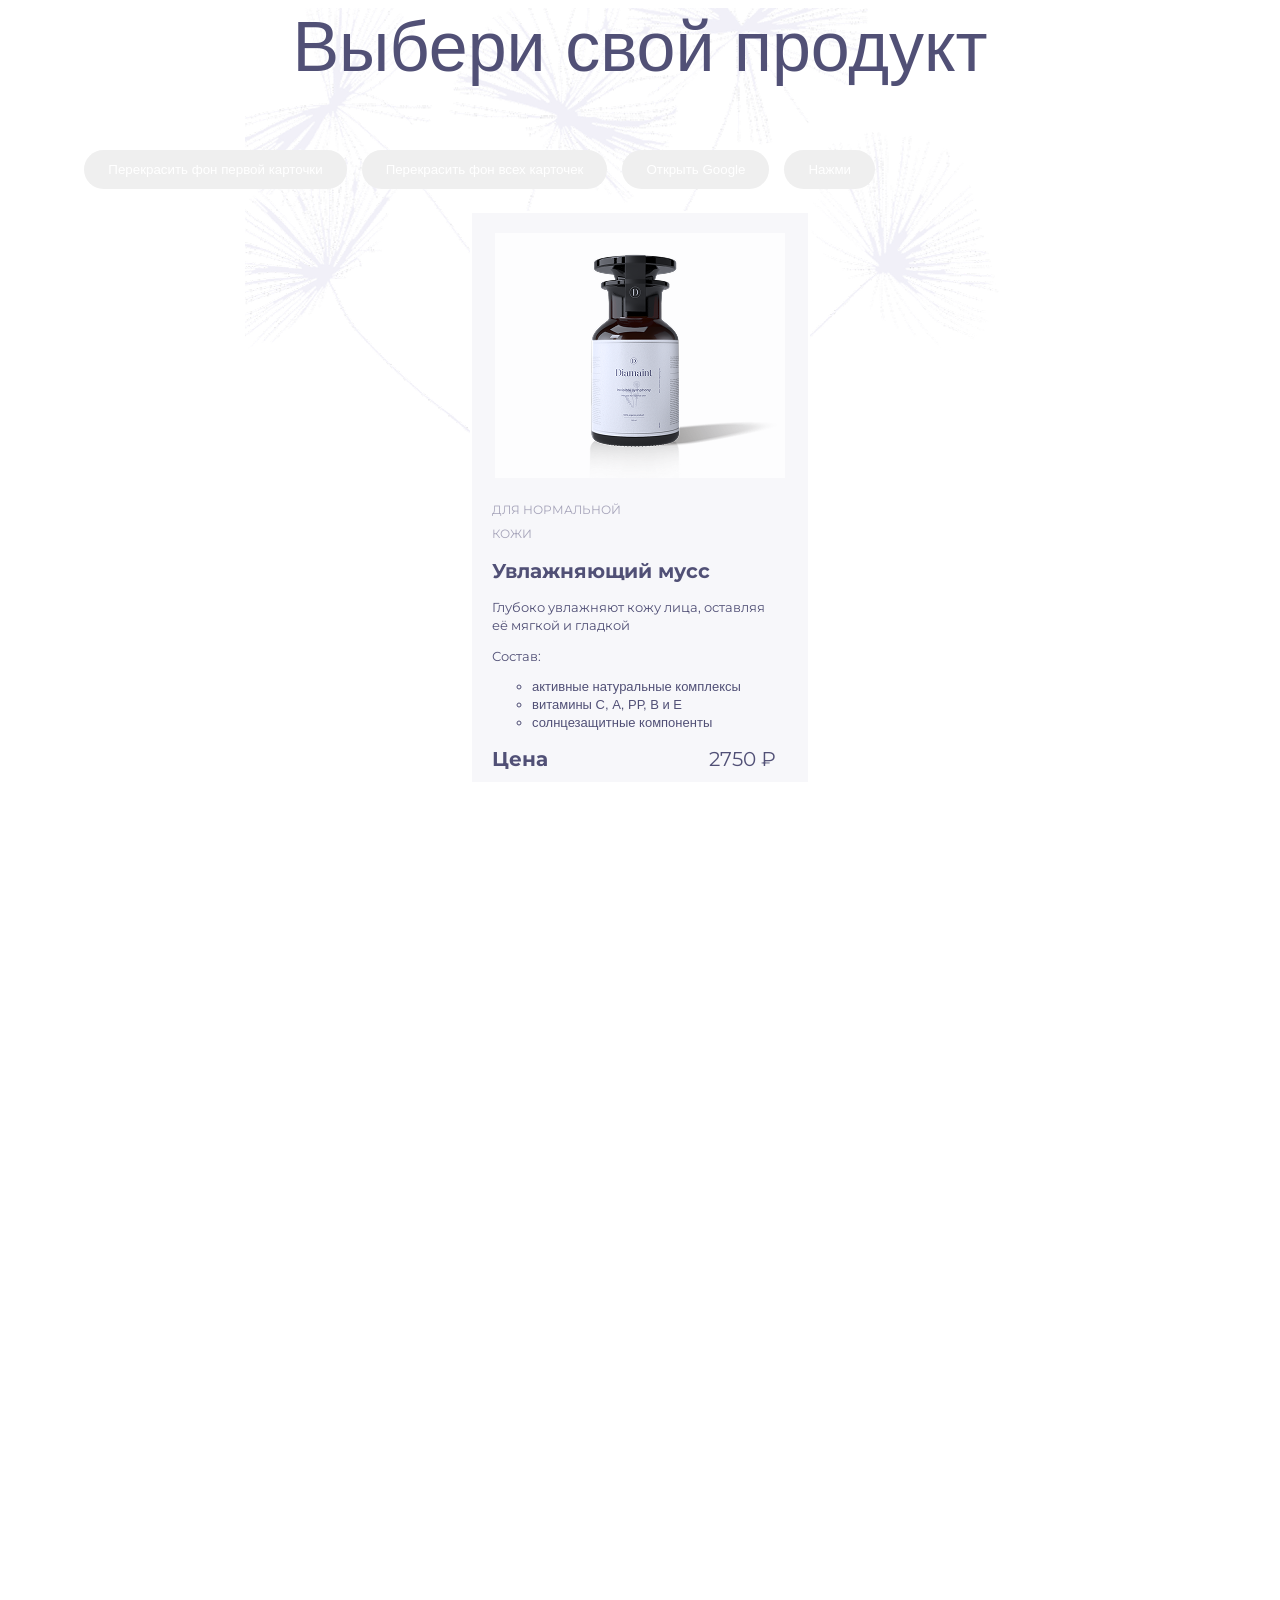
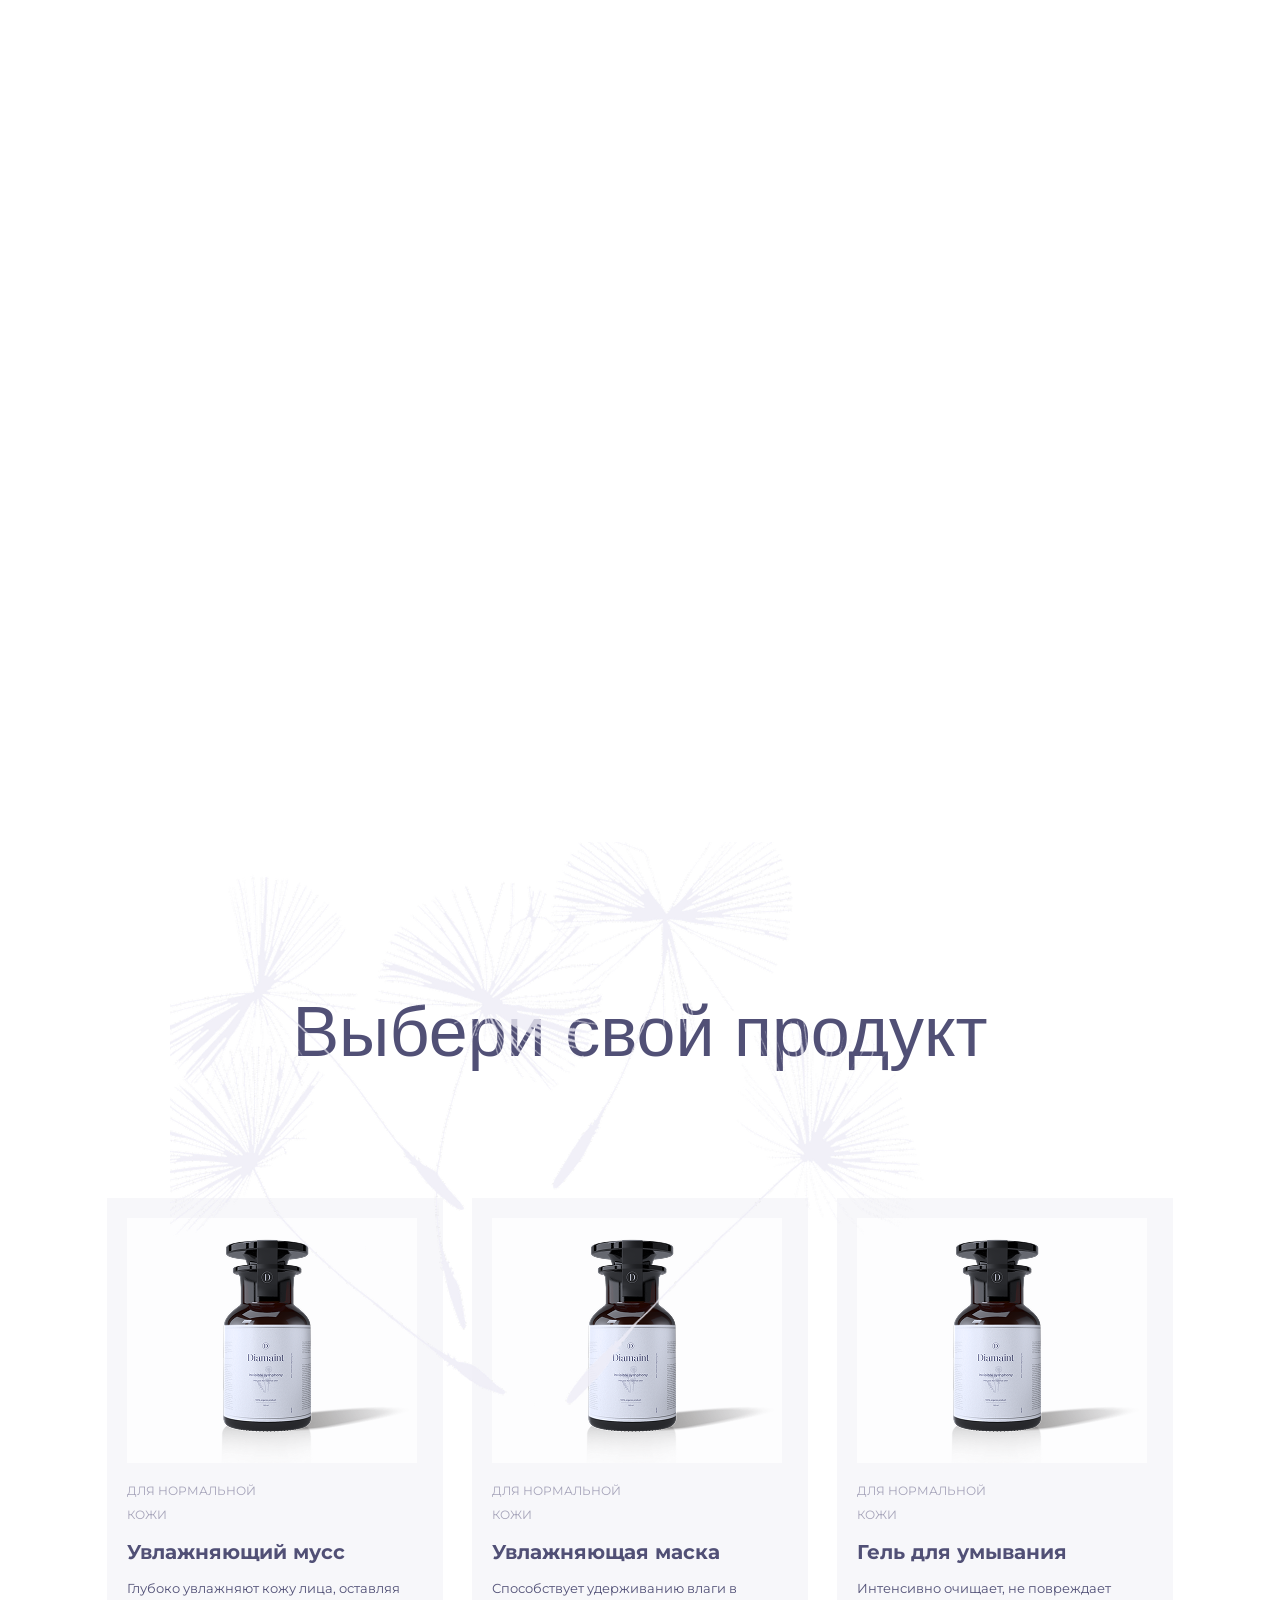
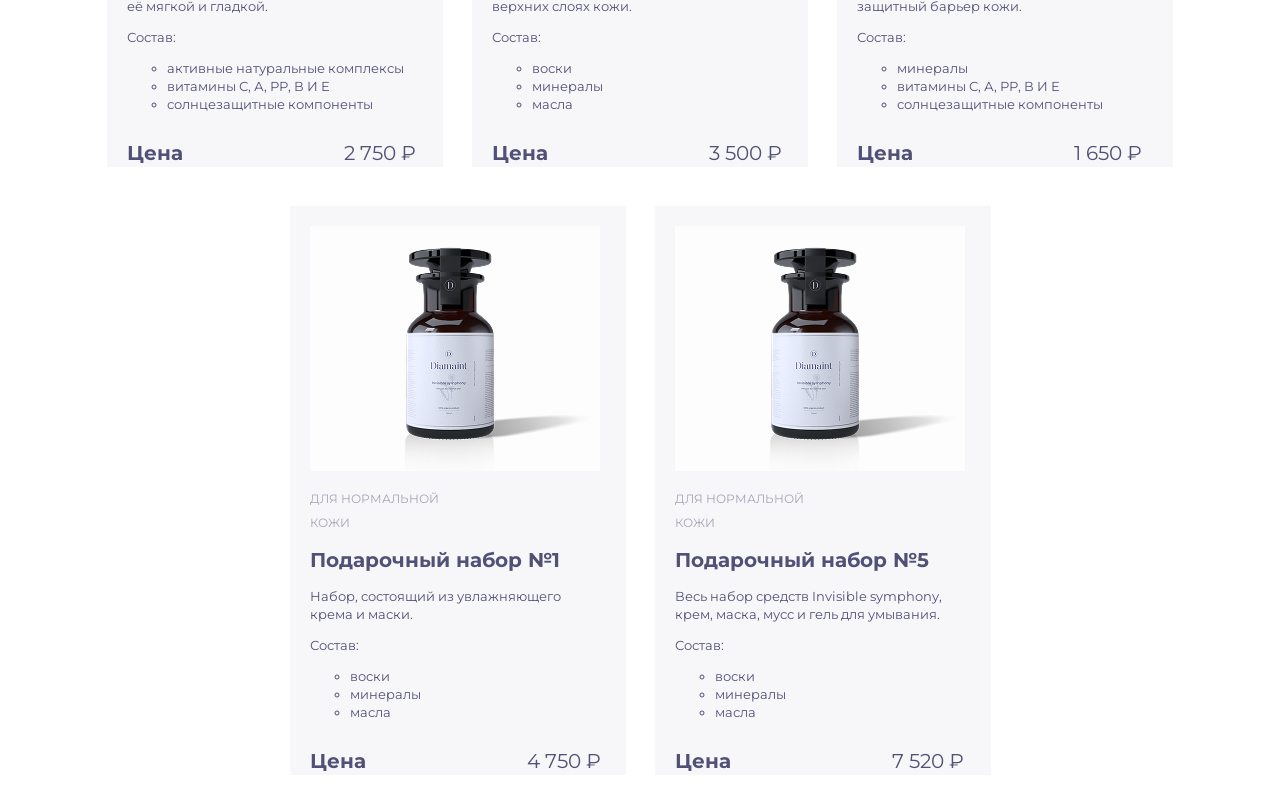
==== index.html @ 14550a99 "Fixed" ====
<!DOCTYPE html>
<html lang="en">
<head>
  <meta charset="UTF-8">
  <meta name="viewport" content="width=device-width, initial-scale=1.0">
  <link rel="preconnect" href="https://fonts.googleapis.com">
  <link rel="preconnect" href="https://fonts.gstatic.com" crossorigin>
  <link href="https://fonts.googleapis.com/css2?family=Montserrat:ital,wght@0,100..900;1,100..900&display=swap" rel="stylesheet">
  <link rel="stylesheet" href="style.css">
  <link rel="stylesheet" href="products.css">
  <title>Product card</title>
</head>
<body>
<div class="all_elements" style="font-family: montserrat;">
  <h1 class="tittle">Выбери свой продукт</h1>
  <div class="buttons">
    <button id="recolor-first-card-button">Перекрасить фон первой карточки</button>
    <button id="recolor-all-card-button">Перекрасить фон всех карточек</button>
    <button id="open-google-button">Открыть Google</button>
    <button id="recolor-button">Нажми</button>
  </div> 
  <script src="/sript.js"></script>
  <script src="/homework-5.js"></script>
  <script src="/homework-6.js"></script>
  <script type="module" src="/homework-7.js"></script>
  <script type="module" src="/homework-8.js"></script>
<ul class="product-card-wrapper" id="product-list"></ul>

<ul class="product-card-wrapper" id="product-list"></ul>

<template id="product-template">
  <li class="product-card">
    <img class="product-card-img" />
    <p class="product-card__for-skin"></p>
    <h2 class="product-card__tittle"></h2>
    <p class="product-card__descr"></p>
    <p class="product-card__text">Состав:</p>
    <ul class="product-card__composition"></ul>
    <div class="product-card__price-wrapper">
      <span class="product-card__price-text">Цена</span>
      <span class="product-card__price"></span>
    </div>
  </li>
</template>
</body>
</head>
</body>
  <title>Product card</title>
</head>
<body style="font-family: montserrat;">
  <h1 class="tittle">Выбери свой продукт</h1>
  <div class="product-card-wrapper">
    <div class="product-card">
      <img src="images/bg1.png" alt="flower-bg" class="product-card__bg-flowers">
      <img src="images/product-card-mousse1.png" alt="Увлажняющий мусс" width="290px" height="245">
      <p class="product-card__for-skin">Для нормальной кожи</p>
      <h3 class="product-card__tittle">Увлажняющий мусс</h3>
      <p class="product-card__descr">Глубоко увлажняют кожу лица, оставляя её мягкой и гладкой.</p>
      <span class="product-card__text"> Состав:</span>
      <ul class="product-card__composition">
        <li class="product-card__item" type="circle">активные натуральные комплексы</li>
        <li class="product-card__item" type="circle">витамины С, А, РР, В И Е</li>
        <li class="product-card__item" type="circle">солнцезащитные компоненты</li>
      </ul>
      <div class="product-card__price-wrapper">
        <span class="product-card__price-text">Цена </span>
        <span class="product-card__price">2 750 &#8381;</span>
      </div>
    </div>
    <div class="product-card">
      <img  src="images/product-card-mousse1.png" alt="Увлажняющий мусс" width="290px" height="245"px>
      <p class="product-card__for-skin">Для нормальной кожи</p>
      <h3 class="product-card__tittle">Увлажняющая маска</h3>
      <p class="product-card__descr">Способствует удерживанию влаги в верхних слоях кожи.</p>
      <span class="product-card__text"> Состав:</span>
      <ul class="product-card__composition">
        <li class="product-card__item" type="circle">воски</li>
        <li class="product-card__item" type="circle">минералы</li>
        <li class="product-card__item" type="circle">масла</li>
      </ul>
      <div class="product-card__price-wrapper">
        <span class="product-card__price-text">Цена </span>
        <span class="product-card__price">3 500 &#8381;</span>
      </div>
    </div>
    <div class="product-card">
      <img src="images/product-card-mousse1.png" alt="Увлажняющий мусс" width="290px" height="245"px>
      <p class="product-card__for-skin">Для нормальной кожи</p>
      <h3 class="product-card__tittle">Гель для умывания</h3>
      <p class="product-card__descr">Интенсивно очищает, не повреждает защитный барьер кожи.</p>
      <span class="product-card__text"> Состав:</span>
      <ul class="product-card__composition">
        <li class="product-card__item" type="circle">минералы</li>
        <li class="product-card__item" type="circle">витамины С, А, РР, В И Е</li>
        <li class="product-card__item" type="circle">солнцезащитные компоненты</li>
      </ul>
      <div class="product-card__price-wrapper">
        <span class="product-card__price-text">Цена </span>
        <span class="product-card__price">1 650 &#8381;</span>
      </div>
    </div>
    <div class="product-card">
      <img src="images/product-card-mousse1.png" alt="Увлажняющий мусс" width="290px" height="245"px>
      <p class="product-card__for-skin">Для нормальной кожи</p>
      <h3 class="product-card__tittle">Подарочный набор №1</h3>
      <p class="product-card__descr">Набор, состоящий из увлажняющего крема и маски.</p>
      <span class="product-card__text"> Состав:</span>
      <ul class="product-card__composition">
        <li class="product-card__item" type="circle">воски</li>
        <li class="product-card__item" type="circle">минералы</li>
        <li class="product-card__item" type="circle">масла</li>
      </ul>
      <div class="product-card__price-wrapper">
        <span class="product-card__price-text">Цена </span>
        <span class="product-card__price">4 750 &#8381;</span>
      </div>
    </div>
    <div class="product-card">
      <img src="images/product-card-mousse1.png" alt="Увлажняющий мусс" width="290px" height="245"px>
      <p class="product-card__for-skin">Для нормальной кожи</p>
      <h3 class="product-card__tittle">Подарочный набор №5</h3>
      <p class="product-card__descr">Весь набор средств Invisible symphony, крем, маска, мусс и гель для умывания.</p>
      <span class="product-card__text"> Состав:</span>
      <ul class="product-card__composition">
        <li class="product-card__item" type="circle">воски</li>
        <li class="product-card__item" type="circle">минералы</li>
        <li class="product-card__item" type="circle">масла</li>
      </ul>
      <div class="product-card__price-wrapper">
        <span class="product-card__price-text">Цена </span>
        <span class="product-card__price">7 520 &#8381;</span>
      </div>
    </div>
  </div>
</body>
</html>
---- style.css ----
* {
  font-family: 'Gill Sans', 'Gill Sans MT', Calibri, 'Trebuchet MS', sans-serif;
  box-sizing: border-box;
}

#product-list {
  list-style: none;
  padding: 0;
}

.all_elements {
  background-image: url("images/dandelion-background.png");
  background-size: 790px 697px;        
  background-repeat: no-repeat;
  background-position: center -100px;
}

.product-card-wrapper {
  display: flex;
  flex-wrap: wrap;
  justify-content: center;
  gap: 25px;
  width: 1110px;
  height: 1191px;
  margin: 0 auto;
  position: relative;
}

.tittle {
  display: flex;
  justify-content: center;
  font-style: normal;
  font-weight: 400;
  font-size: 70px;
  line-height: 78px;
  margin-top: 220px auto;
  margin: 0 auto 125px;
  display: flex;
  align-items: center;
  text-align: center;
  color: #515076
}

.product-card {
  width: 340px;
  height: 573px;
  border: 2px solid white;
  padding: 20px 20px 20px 20px;
  background-color: #F7F7FA;
}

.product-card-img {
  display: block;
  width: 290px;
  margin: 0 auto 20px;
  padding: 0px;
}

.product-card__for-skin {
  width: 171px;
  font-family: 'Montserrat';
  font-style: normal;
  font-weight: 400;
  font-size: 12px;
  line-height: 24px;
  text-transform: uppercase;
  color: #A5A3B9;
}

.product-card__tittle{
  width: 220px;
  font-family: 'Montserrat';
  font-style: normal;
  font-weight: 700;
  font-size: 20px;
  line-height: 27px;
  margin-top: 0px;
  margin-bottom: 0px;
  color: #515076;
  white-space: nowrap;
}

.product-card__descr {
  width: 287px;
  font-family: 'Montserrat';
  font-style: normal;
  font-weight: 400;
  font-size: 13px;
  line-height: 18px;
  color: #515076;
}

.product-card__text {
  width: 49px;
  font-family: 'Montserrat';
  font-style: normal;
  font-weight: 400;
  font-size: 13px;
  line-height: 18px;
  color: #515076;
}

.product-card__composition {
  width: 49px;
  left: 110px;
  top: 820px;
  font-weight: 400;
  font-size: 13px;
  line-height: 18px;
  color: #515076;
  background-size: 790px 697px;
}

.product-card__composition li {
  white-space: nowrap;
}

.product-card__item {
  width: 237px;
  font-family: 'Montserrat';
  font-style: normal;
  font-weight: 400;
  font-size: 13px;
  line-height: 18px;
  color: #515076;
}

.product-card__price-wrapper {
  width: 290px;
  padding-top: 15px;
  display: flex;
  justify-content: space-between;
  white-space: nowrap;
}

.product-card__price-text {
  width: 56px;
  font-family: 'Montserrat';
  font-style: normal;
  font-weight: 700;
  font-size: 20px;
  line-height: 24px;
  color: #515076;
}

.product-card__price {
  width: 73px;
  font-family: 'Montserrat';
  font-style: normal;
  font-weight: 400;
  font-size: 20px;
  line-height: 24px;
  color: #515076;
}

.buttons {
  position: absolute;
  top: 150px;
  right: 405px;
  display: flex;
  gap: 15px;
}

.buttons button {
  padding: 12px 24px;
  border: none; 
  border-radius: 30px; 
  color: white; 
  cursor: pointer;
}

.active-green { 
  background-color: #48ea24;
}


.product-card-wrapper {
display: flex;
flex-wrap: wrap;
justify-content: center;
gap: 25px;
width: 1110px;
height: 1191px;
margin: 0px auto;
position: relative;
}

.tittle{
display: flex;
justify-content: center;
font-style: normal;
font-weight: 400;
font-size: 70px;
line-height: 78px;
margin-top: 220px auto;
margin: 0 auto 125px;
display: flex;
align-items: center;
text-align: center;
color: #515076
}

.product-card{
width: 340px;
height: 573px;
border: 2px solid white;
padding: 20px 20px 20px 20px;
background-color: #F7F7FA;
}


.product-card-img {
display: block;
width: 290px;
margin: 0 auto 20px;
padding: 0px;
}

.product-card__bg-flowers{
position: absolute;
width: 790px;
height: 697px;
left: 85px;
top: -400px;
background: url(bg.png);
}
.product-card__for-skin {
width: 171px;
font-family: 'Montserrat';
font-style: normal;
font-weight: 400;
font-size: 12px;
line-height: 24px;
text-transform: uppercase;
color: #A5A3B9;
}

.product-card__tittle{
width: 220px;
font-family: 'Montserrat';
font-style: normal;
font-weight: 700;
font-size: 20px;
line-height: 27px;
margin-top: 0px;
margin-bottom: 0px;
color: #515076;
white-space: nowrap;
}
.product-card__descr{
width: 287px;
font-family: 'Montserrat';
font-style: normal;
font-weight: 400;
font-size: 13px;
line-height: 18px;
color: #515076;
}

.product-card__text{
width: 49px;
font-family: 'Montserrat';
font-style: normal;
font-weight: 400;
font-size: 13px;
line-height: 18px;
color: #515076;
}

.product-card__composition{
width: 49px;
left: 110px;
top: 820px;
font-weight: 400;
font-size: 13px;
line-height: 18px;
color: #515076;
background-size: 790px 697px;
}

.product-card__item{
width: 237px;
font-family: 'Montserrat';
font-style: normal;
font-weight: 400;
font-size: 13px;
line-height: 18px;
color: #515076;
}

.product-card__price-wrapper{
width: 290px;
padding-top: 15px;
display: flex;
justify-content: space-between;
white-space: nowrap;
}

.product-card__price-text{
width: 56px;
font-family: 'Montserrat';
font-style: normal;
font-weight: 700;
font-size: 20px;
line-height: 24px;
color: #515076;
}

.product-card__price{
width: 73px;
font-family: 'Montserrat';
font-style: normal;
font-weight: 400;
font-size: 20px;
line-height: 24px;
color: #515076;
}
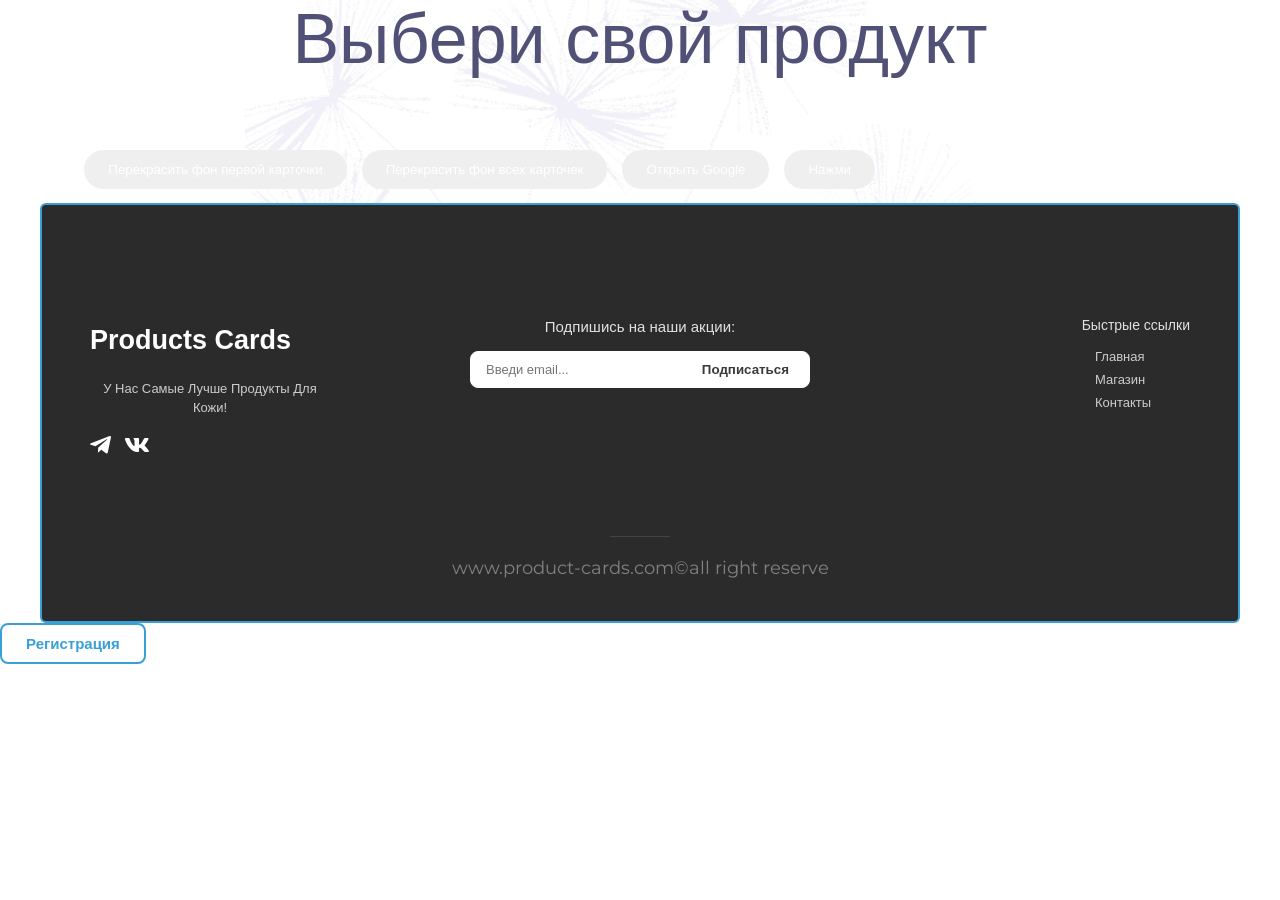
==== commit e466af5b: "Removing unnecessary information from HTML" ====
--- a/index.html
+++ b/index.html
@@ -7,7 +7,7 @@
   <link rel="preconnect" href="https://fonts.gstatic.com" crossorigin>
   <link href="https://fonts.googleapis.com/css2?family=Montserrat:ital,wght@0,100..900;1,100..900&display=swap" rel="stylesheet">
   <link rel="stylesheet" href="style.css">
-  <link rel="stylesheet" href="products.css">
+  <link rel="stylesheet" href="footer.css">
   <title>Product card</title>
 </head>
 <body>
@@ -19,118 +19,73 @@
     <button id="open-google-button">Открыть Google</button>
     <button id="recolor-button">Нажми</button>
   </div> 
-  <script src="/sript.js"></script>
+<footer class="footer-site">
+  <div class="footer-inner">
+    <div class="footer-brand">
+      <h2>Products Cards</h2>
+      <p>У Нас Самые Лучше Продукты Для Кожи!</p>
+      <nav aria-label="Социальные сети">
+        <img src="/images/tg-icon.svg" alt="">
+        <img src="/images/vk-icon.svg" alt="">
+      </nav>
+    </div>
+    <section class="footer-subscribe">
+      <h3>Подпишись на наши акции:</h3>
+      <form class="form-in" action="">
+        <input placeholder="Введи email... " name="email" type="email" required>
+        <button type="submit">Подписаться</button>
+      </form>
+    </section>
+    <nav aria-label="Быстрые ссылки">
+      <h3>Быстрые ссылки</h3>
+      <ul class="array-form">
+        <li>Главная</li>
+        <li>Магазин</li>
+        <li>Контакты</li>
+      </ul>
+    </nav>
+  </div>
+  <hr>
+  <p class="footer-copy">www.product-cards.com©all right reserve</p>
+</footer>
+<button class="button-open">Регистрация</button>
+<div class="overlay">
+  <div class="modal">
+    <button class="modal-close"></button>
+    <form class="form-footer" action="">
+      <div>
+        <label for="name">Имя</label>
+        <input type="text" id="name" required placeholder="Введите имя">
+      </div>
+      <div>
+        <label for="surname">Фамилия</label>
+        <input type="text" id="surname" required placeholder="Введите фамилию">
+      </div>
+      <div>
+        <label for="dateOfBirth">Дата рождения</label>        
+        <input type="date" id="dateOfBirth" required placeholder="Введите дату рождения">
+      </div>
+      <div>
+        <label for="login">Логин</label>
+        <input type="text" id="login" required placeholder="Введите логин">
+      </div>
+      <div>
+        <label for="password">Пароль</label>
+        <input type="password" id="password" required placeholder="Введите пароль">
+      </div>
+      <div>
+        <label for="resetPassword">Повтор пароля</label>
+        <input type="password" id="resetPassword" required placeholder="Подтвердите пароль">
+      </div>
+      <button type="submit">Зарегистрироваться</button>
+    </form>
+  </div>
+</div>
   <script src="/homework-5.js"></script>
   <script src="/homework-6.js"></script>
   <script type="module" src="/homework-7.js"></script>
-  <script type="module" src="/homework-8.js"></script>
-<ul class="product-card-wrapper" id="product-list"></ul>
-
-<ul class="product-card-wrapper" id="product-list"></ul>
-
-<template id="product-template">
-  <li class="product-card">
-    <img class="product-card-img" />
-    <p class="product-card__for-skin"></p>
-    <h2 class="product-card__tittle"></h2>
-    <p class="product-card__descr"></p>
-    <p class="product-card__text">Состав:</p>
-    <ul class="product-card__composition"></ul>
-    <div class="product-card__price-wrapper">
-      <span class="product-card__price-text">Цена</span>
-      <span class="product-card__price"></span>
-    </div>
-  </li>
-</template>
+  <script src="/homework-9.js"></script>
 </body>
 </head>
 </body>
-  <title>Product card</title>
-</head>
-<body style="font-family: montserrat;">
-  <h1 class="tittle">Выбери свой продукт</h1>
-  <div class="product-card-wrapper">
-    <div class="product-card">
-      <img src="images/bg1.png" alt="flower-bg" class="product-card__bg-flowers">
-      <img src="images/product-card-mousse1.png" alt="Увлажняющий мусс" width="290px" height="245">
-      <p class="product-card__for-skin">Для нормальной кожи</p>
-      <h3 class="product-card__tittle">Увлажняющий мусс</h3>
-      <p class="product-card__descr">Глубоко увлажняют кожу лица, оставляя её мягкой и гладкой.</p>
-      <span class="product-card__text"> Состав:</span>
-      <ul class="product-card__composition">
-        <li class="product-card__item" type="circle">активные натуральные комплексы</li>
-        <li class="product-card__item" type="circle">витамины С, А, РР, В И Е</li>
-        <li class="product-card__item" type="circle">солнцезащитные компоненты</li>
-      </ul>
-      <div class="product-card__price-wrapper">
-        <span class="product-card__price-text">Цена </span>
-        <span class="product-card__price">2 750 &#8381;</span>
-      </div>
-    </div>
-    <div class="product-card">
-      <img  src="images/product-card-mousse1.png" alt="Увлажняющий мусс" width="290px" height="245"px>
-      <p class="product-card__for-skin">Для нормальной кожи</p>
-      <h3 class="product-card__tittle">Увлажняющая маска</h3>
-      <p class="product-card__descr">Способствует удерживанию влаги в верхних слоях кожи.</p>
-      <span class="product-card__text"> Состав:</span>
-      <ul class="product-card__composition">
-        <li class="product-card__item" type="circle">воски</li>
-        <li class="product-card__item" type="circle">минералы</li>
-        <li class="product-card__item" type="circle">масла</li>
-      </ul>
-      <div class="product-card__price-wrapper">
-        <span class="product-card__price-text">Цена </span>
-        <span class="product-card__price">3 500 &#8381;</span>
-      </div>
-    </div>
-    <div class="product-card">
-      <img src="images/product-card-mousse1.png" alt="Увлажняющий мусс" width="290px" height="245"px>
-      <p class="product-card__for-skin">Для нормальной кожи</p>
-      <h3 class="product-card__tittle">Гель для умывания</h3>
-      <p class="product-card__descr">Интенсивно очищает, не повреждает защитный барьер кожи.</p>
-      <span class="product-card__text"> Состав:</span>
-      <ul class="product-card__composition">
-        <li class="product-card__item" type="circle">минералы</li>
-        <li class="product-card__item" type="circle">витамины С, А, РР, В И Е</li>
-        <li class="product-card__item" type="circle">солнцезащитные компоненты</li>
-      </ul>
-      <div class="product-card__price-wrapper">
-        <span class="product-card__price-text">Цена </span>
-        <span class="product-card__price">1 650 &#8381;</span>
-      </div>
-    </div>
-    <div class="product-card">
-      <img src="images/product-card-mousse1.png" alt="Увлажняющий мусс" width="290px" height="245"px>
-      <p class="product-card__for-skin">Для нормальной кожи</p>
-      <h3 class="product-card__tittle">Подарочный набор №1</h3>
-      <p class="product-card__descr">Набор, состоящий из увлажняющего крема и маски.</p>
-      <span class="product-card__text"> Состав:</span>
-      <ul class="product-card__composition">
-        <li class="product-card__item" type="circle">воски</li>
-        <li class="product-card__item" type="circle">минералы</li>
-        <li class="product-card__item" type="circle">масла</li>
-      </ul>
-      <div class="product-card__price-wrapper">
-        <span class="product-card__price-text">Цена </span>
-        <span class="product-card__price">4 750 &#8381;</span>
-      </div>
-    </div>
-    <div class="product-card">
-      <img src="images/product-card-mousse1.png" alt="Увлажняющий мусс" width="290px" height="245"px>
-      <p class="product-card__for-skin">Для нормальной кожи</p>
-      <h3 class="product-card__tittle">Подарочный набор №5</h3>
-      <p class="product-card__descr">Весь набор средств Invisible symphony, крем, маска, мусс и гель для умывания.</p>
-      <span class="product-card__text"> Состав:</span>
-      <ul class="product-card__composition">
-        <li class="product-card__item" type="circle">воски</li>
-        <li class="product-card__item" type="circle">минералы</li>
-        <li class="product-card__item" type="circle">масла</li>
-      </ul>
-      <div class="product-card__price-wrapper">
-        <span class="product-card__price-text">Цена </span>
-        <span class="product-card__price">7 520 &#8381;</span>
-      </div>
-    </div>
-  </div>
-</body>
 </html>
--- a/footer.css
+++ b/footer.css
@@ -0,0 +1,201 @@
+* {
+  box-sizing: border-box;
+}
+
+html, body {
+  margin: 0;
+  padding: 0;
+  width: 100%;
+}
+
+.footer-site {
+  background: #2b2b2b;
+  border: 2px solid #3a9fd5;
+  border-radius: 6px;
+  padding: 48px 48px 24px;
+  width: 100%;
+  max-width: 1200px;
+  color: #fff;
+  margin: 0 auto;
+}
+
+.footer-inner {
+  display: grid;
+  grid-template-columns: 1fr 1fr 1fr;
+  gap: 40px;
+  align-items: start;
+  padding: 50px 0;
+  max-width: 1200px;
+  margin: 0 auto;
+  width: 100%;
+}
+
+.footer-brand {
+  font-size: 18px;
+  margin-bottom: 0;
+  text-align: left;
+}
+
+.footer-brand p {
+  font-size: 13px;
+  color: #ccc;
+  margin-bottom: 18px;
+  line-height: 1.5;
+  padding-right: 100px;
+}
+
+.footer-brand nav {
+  display: flex;
+  gap: 14px;
+}
+
+.footer-brand nav a {
+  color: #ccc;
+  text-decoration: none;
+  transition: color 0.2s;
+  display: flex;
+  align-items: center;
+}
+
+.footer-brand nav a:hover {
+  color: #3a9fd5;
+}
+
+.footer-subscribe {
+  text-align: center;
+}
+
+section h3 {
+  font-size: 15px;
+  font-weight: 400;
+  margin-bottom: 16px;
+  color: #e0e0e0;
+}
+
+.form-in {
+  display: flex;
+  border: 1px solid white;
+  border-radius: 8px;
+  overflow: hidden;
+  width: 100%;
+  background: #ffffff;
+}
+
+.form-in input {
+  flex: 1;
+  border: none;
+  outline: none;
+  background: transparent;
+  padding: 10px 15px;
+  font-size: 13px;
+  color: #333;
+}
+
+.form-in button {
+  border: none;
+  background-color: white;
+  color: #3a3a3a;
+  padding: 10px 20px;
+  font-weight: bold;
+  cursor: pointer;
+}
+
+nav[aria-label="Быстрые ссылки"] {
+  text-align: right;
+}
+
+nav[aria-label="Быстрые ссылки"] h3 {
+  font-size: 14px;
+  font-weight: 500;
+  margin-bottom: 12px;
+  color: #e0e0e0;
+}
+
+.array-form {
+  list-style: none;
+  display: flex;
+  flex-direction: column;
+  gap: 8px;
+}
+
+.array-form li {
+  font-size: 13px;
+  color: #ccc;
+  cursor: pointer;
+  transition: color 0.2s;
+  text-align: left;
+  padding-left: 205px;
+}
+
+.array-form li:hover {
+  color: #3a9fd5;
+}
+
+hr {
+  border: none;
+  border-top: 1px solid #444;
+  margin: 32px auto 20px;
+  width: 60px;
+}
+
+footer {
+  color: white;
+}
+
+footer p {
+  text-align: center;
+}
+
+.footer-copy {
+  font-family: 'Montserrat';
+  font-style: normal;
+  font-weight: 400;
+  font-size: 18px;
+  line-height: 22px;
+  color: gray;
+}
+
+a {
+  color: white;
+  text-decoration: none;
+}
+
+.overlay {
+  position: fixed;
+  top: 0;
+  left: 0;
+  width: 100%;
+  height: 100%;
+  background: rgba(0, 0, 0, 0.5);
+  display: none;
+  z-index: 100;
+}
+
+
+.modal {
+  position: fixed;
+  top: 50%;
+  left: 50%;
+  transform: translate(-50%, -50%);
+  z-index: 101;
+}
+
+.modal-showed {
+  display: block;
+}
+
+.button-open {
+  border-radius: 8px;
+  color: #3a9fd5;
+  border: 2px solid #3a9fd5;
+  background: transparent;
+  padding: 10px 24px;
+  font-size: 15px;
+  font-weight: 600;
+  cursor: pointer;
+  transition: background 0.2s, color 0.2s;
+}
+
+.form-footer {
+  color: #ccc;
+}
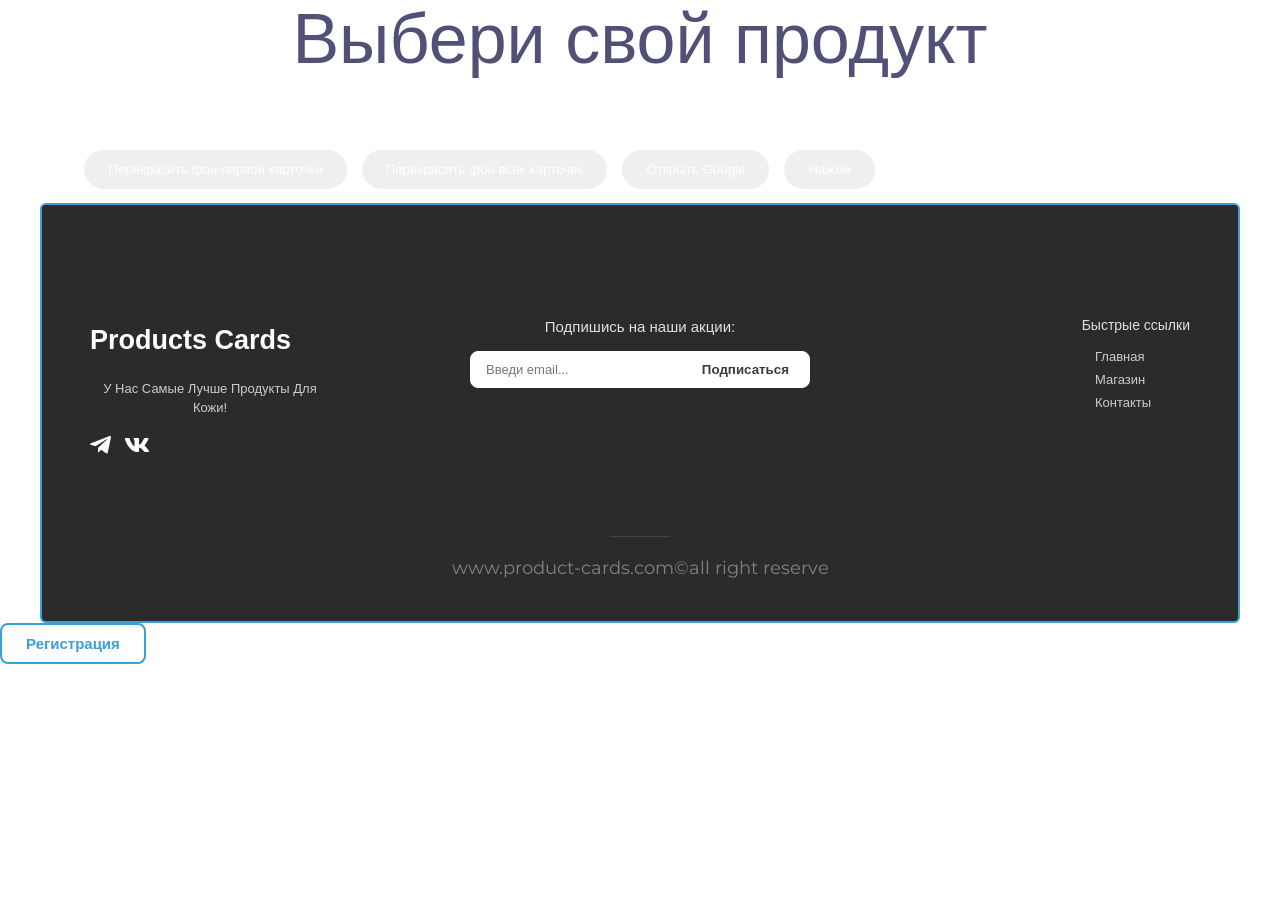
==== commit 1d737c18: "Fix mistakes" ====
--- a/index.html
+++ b/index.html
@@ -11,7 +11,7 @@
   <title>Product card</title>
 </head>
 <body>
-<div class="all_elements" style="font-family: montserrat;">
+<div class="all_elements" style="font-family: montserrat;"></div>
   <h1 class="tittle">Выбери свой продукт</h1>
   <div class="buttons">
     <button id="recolor-first-card-button">Перекрасить фон первой карточки</button>
@@ -86,6 +86,4 @@
   <script type="module" src="/homework-7.js"></script>
   <script src="/homework-9.js"></script>
 </body>
-</head>
-</body>
 </html>
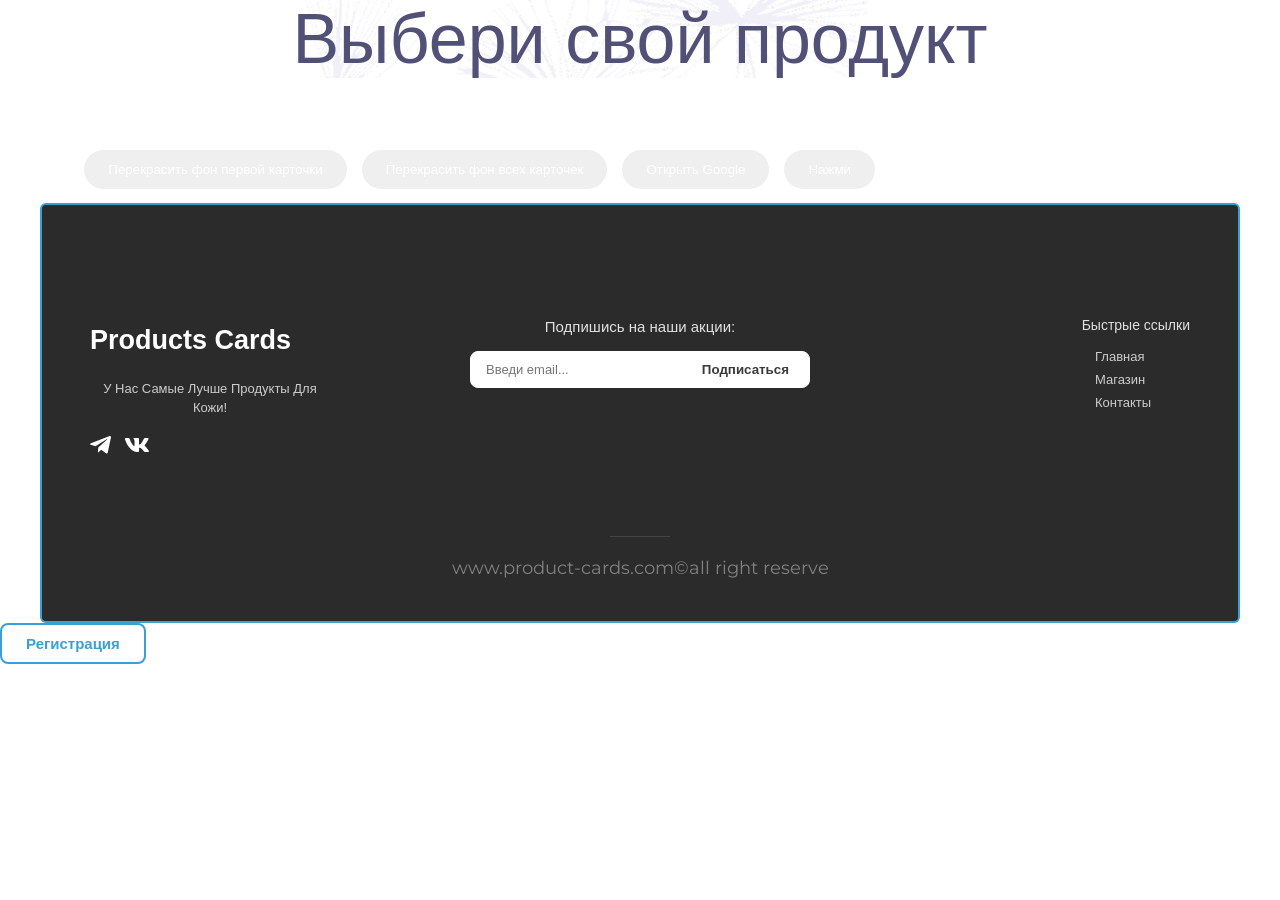
==== commit 7fea1c88: "Fixed mistakes" ====
--- a/index.html
+++ b/index.html
@@ -11,7 +11,7 @@
   <title>Product card</title>
 </head>
 <body>
-<div class="all_elements" style="font-family: montserrat;"></div>
+<div class="all_elements" style="font-family: montserrat;">
   <h1 class="tittle">Выбери свой продукт</h1>
   <div class="buttons">
     <button id="recolor-first-card-button">Перекрасить фон первой карточки</button>
@@ -19,6 +19,7 @@
     <button id="open-google-button">Открыть Google</button>
     <button id="recolor-button">Нажми</button>
   </div> 
+</div>
 <footer class="footer-site">
   <div class="footer-inner">
     <div class="footer-brand">
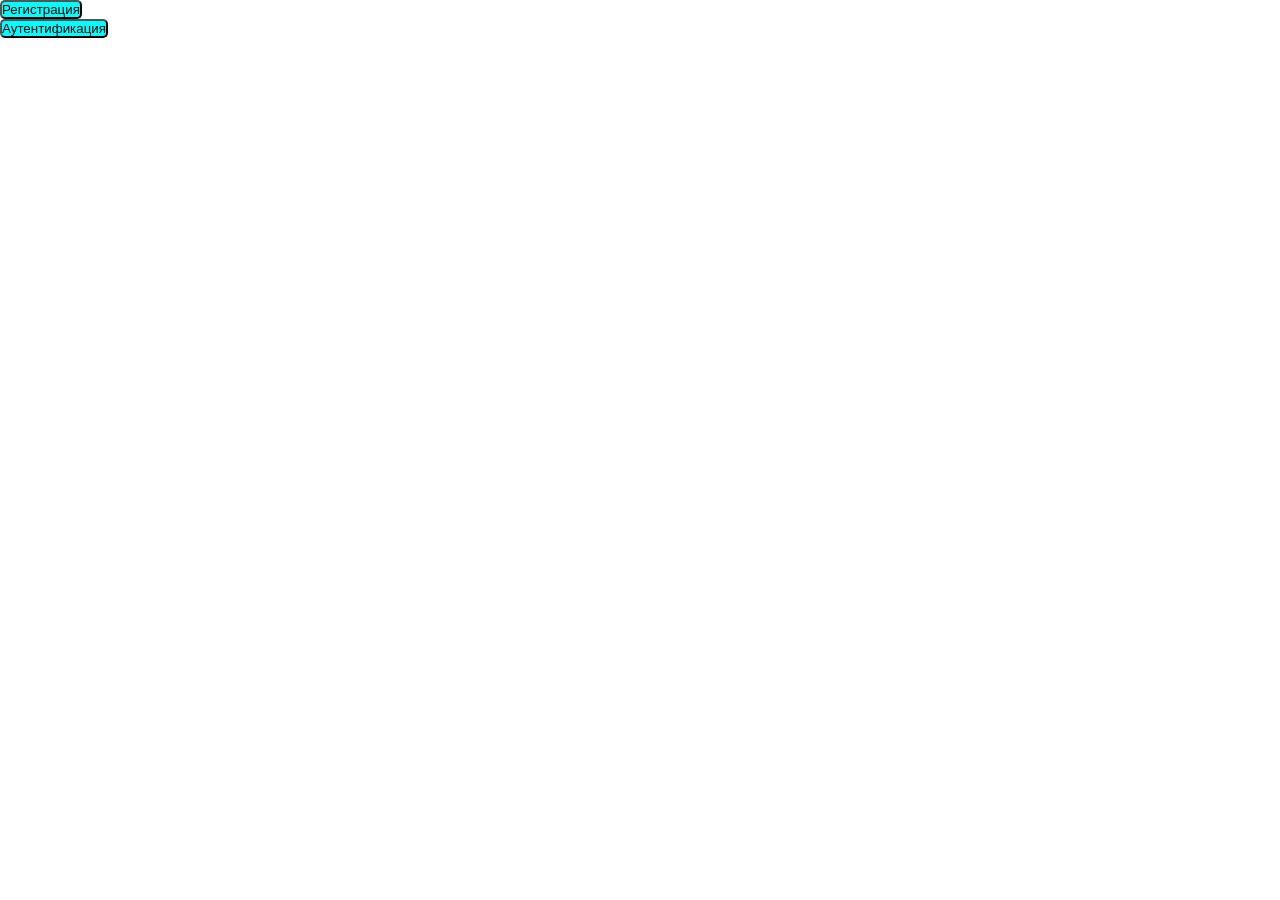
==== commit f38bc257: "add 12 homework" ====
--- a/index.html
+++ b/index.html
@@ -3,88 +3,31 @@
 <head>
   <meta charset="UTF-8">
   <meta name="viewport" content="width=device-width, initial-scale=1.0">
-  <link rel="preconnect" href="https://fonts.googleapis.com">
-  <link rel="preconnect" href="https://fonts.gstatic.com" crossorigin>
   <link href="https://fonts.googleapis.com/css2?family=Montserrat:ital,wght@0,100..900;1,100..900&display=swap" rel="stylesheet">
   <link rel="stylesheet" href="style.css">
-  <link rel="stylesheet" href="footer.css">
-  <title>Product card</title>
 </head>
 <body>
-<div class="all_elements" style="font-family: montserrat;">
-  <h1 class="tittle">Выбери свой продукт</h1>
-  <div class="buttons">
-    <button id="recolor-first-card-button">Перекрасить фон первой карточки</button>
-    <button id="recolor-all-card-button">Перекрасить фон всех карточек</button>
-    <button id="open-google-button">Открыть Google</button>
-    <button id="recolor-button">Нажми</button>
-  </div> 
-</div>
-<footer class="footer-site">
-  <div class="footer-inner">
-    <div class="footer-brand">
-      <h2>Products Cards</h2>
-      <p>У Нас Самые Лучше Продукты Для Кожи!</p>
-      <nav aria-label="Социальные сети">
-        <img src="/images/tg-icon.svg" alt="">
-        <img src="/images/vk-icon.svg" alt="">
-      </nav>
-    </div>
-    <section class="footer-subscribe">
-      <h3>Подпишись на наши акции:</h3>
-      <form class="form-in" action="">
-        <input placeholder="Введи email... " name="email" type="email" required>
-        <button type="submit">Подписаться</button>
-      </form>
-    </section>
-    <nav aria-label="Быстрые ссылки">
-      <h3>Быстрые ссылки</h3>
-      <ul class="array-form">
-        <li>Главная</li>
-        <li>Магазин</li>
-        <li>Контакты</li>
-      </ul>
-    </nav>
+  <button class="button" id="reg-button">Регистрация</button>
+  <button class="button" id="auth-button">Аутентификация</button>
+
+  <div class="overlay" id="overlay"></div>
+
+  <div class="modal" id="reg-modal">
+    <button class="close-modal">x</button>
+    <h1>Регистрация</h1>
+    <span>Логин</span>
+    <span>Пароль</span>
+    <span>Повторите пароль</span>
+    <span>Регистрация</span>
   </div>
-  <hr>
-  <p class="footer-copy">www.product-cards.com©all right reserve</p>
-</footer>
-<button class="button-open">Регистрация</button>
-<div class="overlay">
-  <div class="modal">
-    <button class="modal-close"></button>
-    <form class="form-footer" action="">
-      <div>
-        <label for="name">Имя</label>
-        <input type="text" id="name" required placeholder="Введите имя">
-      </div>
-      <div>
-        <label for="surname">Фамилия</label>
-        <input type="text" id="surname" required placeholder="Введите фамилию">
-      </div>
-      <div>
-        <label for="dateOfBirth">Дата рождения</label>        
-        <input type="date" id="dateOfBirth" required placeholder="Введите дату рождения">
-      </div>
-      <div>
-        <label for="login">Логин</label>
-        <input type="text" id="login" required placeholder="Введите логин">
-      </div>
-      <div>
-        <label for="password">Пароль</label>
-        <input type="password" id="password" required placeholder="Введите пароль">
-      </div>
-      <div>
-        <label for="resetPassword">Повтор пароля</label>
-        <input type="password" id="resetPassword" required placeholder="Подтвердите пароль">
-      </div>
-      <button type="submit">Зарегистрироваться</button>
-    </form>
+
+  <div class="modal" id="auth-modal">
+    <button class="close-modal">Закрыть</button>
+    <h1>Аутентификация</h1>
+    <span>Логин</span>
+    <span>Пароль</span>
+    <span>Аутентификация</span>
   </div>
-</div>
-  <script src="/homework-5.js"></script>
-  <script src="/homework-6.js"></script>
-  <script type="module" src="/homework-7.js"></script>
-  <script src="/homework-9.js"></script>
+  <script type="module" src="./homework-12.js"></script>
 </body>
 </html>
--- a/style.css
+++ b/style.css
@@ -1,319 +1,50 @@
+ * {
+  padding: 0%;
+  margin: 0%;
+} 
 
-* {
-  font-family: 'Gill Sans', 'Gill Sans MT', Calibri, 'Trebuchet MS', sans-serif;
-  box-sizing: border-box;
+.button {
+  
+  display: block;
+  border-radius: 5px;
+  background-color: aqua;
 }
 
-#product-list {
-  list-style: none;
-  padding: 0;
+.close-button {
+  
+ 
+  border-radius: 5px;
+  color: black;
 }
 
-.all_elements {
-  background-image: url("images/dandelion-background.png");
-  background-size: 790px 697px;        
-  background-repeat: no-repeat;
-  background-position: center -100px;
+.modal {
+  display: none;
+  position: absolute;
+  top: 50%;
+  left: 50%;
+  transform: translate(-50%, -50%);
+  width: 50rem;
+  height: 40rem;
+  border-radius: 20px;
+  background-color: #fff;
+  z-index: 20;
 }
 
-.product-card-wrapper {
-  display: flex;
-  flex-wrap: wrap;
-  justify-content: center;
-  gap: 25px;
-  width: 1110px;
-  height: 1191px;
-  margin: 0 auto;
-  position: relative;
+.modal-showed {
+  display: block;
 }
 
-.tittle {
-  display: flex;
-  justify-content: center;
-  font-style: normal;
-  font-weight: 400;
-  font-size: 70px;
-  line-height: 78px;
-  margin-top: 220px auto;
-  margin: 0 auto 125px;
-  display: flex;
-  align-items: center;
-  text-align: center;
-  color: #515076
+.overlay {
+  width: 100%;
+  height: 100%;
+  position: absolute;
+  display: none;
+  background-color: rgb(0, 0, 0, 0.6);
+  top: 0;
+  left: 0;
 }
 
-.product-card {
-  width: 340px;
-  height: 573px;
-  border: 2px solid white;
-  padding: 20px 20px 20px 20px;
-  background-color: #F7F7FA;
+.overlay-showed {
+  display: block;
 }
 
-.product-card-img {
-  display: block;
-  width: 290px;
-  margin: 0 auto 20px;
-  padding: 0px;
-}
-
-.product-card__for-skin {
-  width: 171px;
-  font-family: 'Montserrat';
-  font-style: normal;
-  font-weight: 400;
-  font-size: 12px;
-  line-height: 24px;
-  text-transform: uppercase;
-  color: #A5A3B9;
-}
-
-.product-card__tittle{
-  width: 220px;
-  font-family: 'Montserrat';
-  font-style: normal;
-  font-weight: 700;
-  font-size: 20px;
-  line-height: 27px;
-  margin-top: 0px;
-  margin-bottom: 0px;
-  color: #515076;
-  white-space: nowrap;
-}
-
-.product-card__descr {
-  width: 287px;
-  font-family: 'Montserrat';
-  font-style: normal;
-  font-weight: 400;
-  font-size: 13px;
-  line-height: 18px;
-  color: #515076;
-}
-
-.product-card__text {
-  width: 49px;
-  font-family: 'Montserrat';
-  font-style: normal;
-  font-weight: 400;
-  font-size: 13px;
-  line-height: 18px;
-  color: #515076;
-}
-
-.product-card__composition {
-  width: 49px;
-  left: 110px;
-  top: 820px;
-  font-weight: 400;
-  font-size: 13px;
-  line-height: 18px;
-  color: #515076;
-  background-size: 790px 697px;
-}
-
-.product-card__composition li {
-  white-space: nowrap;
-}
-
-.product-card__item {
-  width: 237px;
-  font-family: 'Montserrat';
-  font-style: normal;
-  font-weight: 400;
-  font-size: 13px;
-  line-height: 18px;
-  color: #515076;
-}
-
-.product-card__price-wrapper {
-  width: 290px;
-  padding-top: 15px;
-  display: flex;
-  justify-content: space-between;
-  white-space: nowrap;
-}
-
-.product-card__price-text {
-  width: 56px;
-  font-family: 'Montserrat';
-  font-style: normal;
-  font-weight: 700;
-  font-size: 20px;
-  line-height: 24px;
-  color: #515076;
-}
-
-.product-card__price {
-  width: 73px;
-  font-family: 'Montserrat';
-  font-style: normal;
-  font-weight: 400;
-  font-size: 20px;
-  line-height: 24px;
-  color: #515076;
-}
-
-.buttons {
-  position: absolute;
-  top: 150px;
-  right: 405px;
-  display: flex;
-  gap: 15px;
-}
-
-.buttons button {
-  padding: 12px 24px;
-  border: none; 
-  border-radius: 30px; 
-  color: white; 
-  cursor: pointer;
-}
-
-.active-green { 
-  background-color: #48ea24;
-}
-
-
-.product-card-wrapper {
-display: flex;
-flex-wrap: wrap;
-justify-content: center;
-gap: 25px;
-width: 1110px;
-height: 1191px;
-margin: 0px auto;
-position: relative;
-}
-
-.tittle{
-display: flex;
-justify-content: center;
-font-style: normal;
-font-weight: 400;
-font-size: 70px;
-line-height: 78px;
-margin-top: 220px auto;
-margin: 0 auto 125px;
-display: flex;
-align-items: center;
-text-align: center;
-color: #515076
-}
-
-.product-card{
-width: 340px;
-height: 573px;
-border: 2px solid white;
-padding: 20px 20px 20px 20px;
-background-color: #F7F7FA;
-}
-
-
-.product-card-img {
-display: block;
-width: 290px;
-margin: 0 auto 20px;
-padding: 0px;
-}
-
-.product-card__bg-flowers{
-position: absolute;
-width: 790px;
-height: 697px;
-left: 85px;
-top: -400px;
-background: url(bg.png);
-}
-.product-card__for-skin {
-width: 171px;
-font-family: 'Montserrat';
-font-style: normal;
-font-weight: 400;
-font-size: 12px;
-line-height: 24px;
-text-transform: uppercase;
-color: #A5A3B9;
-}
-
-.product-card__tittle{
-width: 220px;
-font-family: 'Montserrat';
-font-style: normal;
-font-weight: 700;
-font-size: 20px;
-line-height: 27px;
-margin-top: 0px;
-margin-bottom: 0px;
-color: #515076;
-white-space: nowrap;
-}
-.product-card__descr{
-width: 287px;
-font-family: 'Montserrat';
-font-style: normal;
-font-weight: 400;
-font-size: 13px;
-line-height: 18px;
-color: #515076;
-}
-
-.product-card__text{
-width: 49px;
-font-family: 'Montserrat';
-font-style: normal;
-font-weight: 400;
-font-size: 13px;
-line-height: 18px;
-color: #515076;
-}
-
-.product-card__composition{
-width: 49px;
-left: 110px;
-top: 820px;
-font-weight: 400;
-font-size: 13px;
-line-height: 18px;
-color: #515076;
-background-size: 790px 697px;
-}
-
-.product-card__item{
-width: 237px;
-font-family: 'Montserrat';
-font-style: normal;
-font-weight: 400;
-font-size: 13px;
-line-height: 18px;
-color: #515076;
-}
-
-.product-card__price-wrapper{
-width: 290px;
-padding-top: 15px;
-display: flex;
-justify-content: space-between;
-white-space: nowrap;
-}
-
-.product-card__price-text{
-width: 56px;
-font-family: 'Montserrat';
-font-style: normal;
-font-weight: 700;
-font-size: 20px;
-line-height: 24px;
-color: #515076;
-}
-
-.product-card__price{
-width: 73px;
-font-family: 'Montserrat';
-font-style: normal;
-font-weight: 400;
-font-size: 20px;
-line-height: 24px;
-color: #515076;
-}
-
